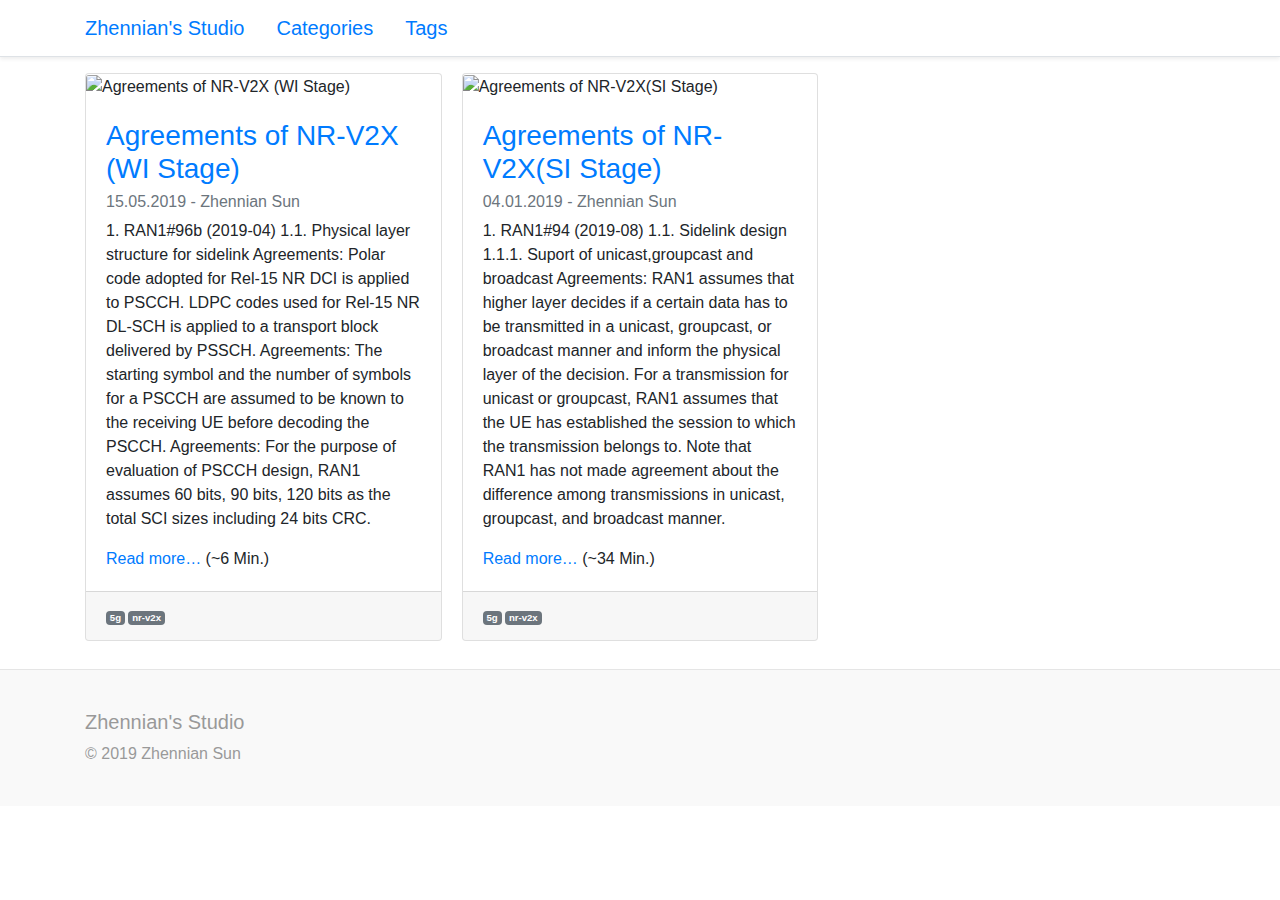
==== index.html @ 8e6d11e9 "rebuilding site 2019年05月15日 16:17:03" ====
<!DOCTYPE html>
<html lang="en-US">
    <meta charset="utf-8"><script type="application/ld+json">
    {
        "@context" : "http://schema.org",
        "@type" : "BlogPosting",
        "mainEntityOfPage": {
             "@type": "WebPage",
             "@id": "/"
        },
        "articleSection" : "",
        "name" : "Zhennian&#39;s Studio",
        "headline" : "Zhennian&#39;s Studio",
        "description" : "Text about the site""
        "inLanguage" : "en",
        "author" : "Zhennian Sun",
        "creator" : "Zhennian Sun",
        "publisher": "Zhennian Sun",
        "accountablePerson" : "Zhennian Sun",
        "copyrightHolder" : "Zhennian Sun",
        "copyrightYear" : "2019",
        "datePublished": "2019-05-15 15:51:31 +0800 CST",
        "dateModified" : "2019-05-15 15:51:31 +0800 CST",
        "url" : "/",
        "wordCount" : "0",
        "keywords" : [ "Blog" ]
    }
</script>
<title>Zhennian&#39;s Studio</title><meta name="viewport" content="width=device-width, initial-scale=1, shrink-to-fit=no">
<meta name="description" content="">
<meta name="author" content="">
<link rel="icon" href="favicon.ico">


<meta itemprop="name" content="Zhennian&#39;s Studio">
<meta itemprop="description" content="Text about the site">


<meta property="og:title" content="Zhennian&#39;s Studio" />
<meta property="og:description" content="Text about the site" />
<meta property="og:type" content="website" />
<meta property="og:url" content="/" />
<meta property="og:updated_time" content="2019-05-15T15:51:31&#43;08:00"/>

<meta name="twitter:card" content="summary"/>
<meta name="twitter:title" content="Zhennian&#39;s Studio"/>
<meta name="twitter:description" content="Text about the site"/>


<link rel="alternate" href="/index.xml" type="application/rss+xml" title="Zhennian&#39;s Studio"/>





<link rel="stylesheet" href="/css/vendor.min.05b46011155441432c1f57b66ddf9d330468154e087ecb0be34006846476f55b.css" integrity="sha256-BbRgERVUQUMsH1e2bd&#43;dMwRoFU4IfssL40AGhGR29Vs="><script type="text/x-mathjax-config">
  MathJax.Hub.Config({
      showProcessingMessages: false,
      messageStyle: "none",
      extensions: ["tex2jax.js"],
      jax: ["input/TeX", "output/HTML-CSS"],
      tex2jax: {
          inlineMath:  [ ["$", "$"] ],
          displayMath: [ ["$$","$$"] ],
          skipTags: ['script', 'noscript', 'style', 'textarea', 'pre','code','a'],
          ignoreClass:"comment-content"
      },
      "HTML-CSS": {
          availableFonts: ["STIX","TeX"],
          showMathMenu: false
      }
  });
  MathJax.Hub.Queue(["Typeset",MathJax.Hub]);
  </script>
  <script src="//cdn.bootcss.com/mathjax/2.7.0/MathJax.js?config=TeX-AMS-MML_HTMLorMML"></script><script type="text/javascript">
          var _gaq = _gaq || [];
          _gaq.push(['_setAccount', 'UA-7691209-1']);
          _gaq.push(['_trackPageview']);
        
          (function() {
              var ga = document.createElement('script'); ga.type = 'text/javascript'; ga.async = true;
              ga.src = ('https:' == document.location.protocol ? 'https://ssl' : 'http://www') + '.google-analytics.com/ga.js';
              var s = document.getElementsByTagName('script')[0]; s.parentNode.insertBefore(ga, s);
          })();
        
          document.addEventListener('DOMContentLoaded',function() {
              document.getElementById("table-of-contents").onclick = function() {
                  var elem = document.getElementById("text-table-of-contents");
                  elem.style.display = elem.style.display == "block" ? "none" : "block";
              }
          });
        
          var url = document.location.href;
          var orgsource = url.substring(0, url.lastIndexOf("."))+".org.html";
          function show_org_source(){
              document.location.href = orgsource;
          }
        </script><body><nav class="navbar navbar-light navbar-expand-lg bg-white border-bottom shadow-sm">
        
    <div class="container">
        <a class="navbar-brand text-primary" href="/">Zhennian&#39;s Studio</a>
        <a class="navbar-brand text-primary" >              </a>
        <a class="navbar-brand text-primary" href="/categories/">Categories</a>
        <a class="navbar-brand text-primary" >              </a>
        <a class="navbar-brand text-primary" href="/tags/">Tags</a>
        <button class="navbar-toggler collapsed" type="button" data-toggle="collapse" data-target="#navbarCollapse"
            aria-controls="navbarCollapse" aria-expanded="false" aria-label="Toggle navigation">
            <span class="navbar-toggler-icon"></span>
        </button>

        <div class="navbar-collapse collapse" id="navbarCollapse">

            <ul class="navbar-nav mr-auto">
                
                
            </ul>

            
        </div>
    </div>
</nav>
<main role="main">

<div class="container mt-3 mb-3">
    
        <div class="card-columns">
            


<div class="card">
    

    <img class="card-img-top" src="https://picsum.photos/360/160/?random?sig=1840b2e8827cbe1aeb7af14face8a508" alt="Agreements of NR-V2X (WI Stage)" title="Agreements of NR-V2X (WI Stage)">

    <div class="card-body">
        <h3 class="card-title"><a href="/2019/05/agreements-of-nr-v2x-wi-stage/">Agreements of NR-V2X (WI Stage)</a></h3>
        <h6 class="card-subtitle mb-2 text-muted">
            15.05.2019 - 
            Zhennian Sun
        </h6>
        
        
            <p class="card-text">1. RAN1#96b (2019-04) 1.1. Physical layer structure for sidelink Agreements:
 Polar code adopted for Rel-15 NR DCI is applied to PSCCH. LDPC codes used for Rel-15 NR DL-SCH is applied to a transport block delivered by PSSCH.  Agreements:
 The starting symbol and the number of symbols for a PSCCH are assumed to be known to the receiving UE before decoding the PSCCH.  Agreements:
 For the purpose of evaluation of PSCCH design, RAN1 assumes 60 bits, 90 bits, 120 bits as the total SCI sizes including 24 bits CRC.</p>
            <a href="/2019/05/agreements-of-nr-v2x-wi-stage/" class="card-link">Read more&hellip;</a> (~6 Min.)
        

    </div>
    <div class="card-footer">
        <small class="text-muted">
            
                
                
                    
                        <a href="/tags/#5g" class="badge badge-secondary"><span>5g</span></a>
                    
                        <a href="/tags/#nr-v2x" class="badge badge-secondary"><span>nr-v2x</span></a>
                    
                
            
        </small>
    </div>
</div>



<div class="card">
    

    <img class="card-img-top" src="https://picsum.photos/360/160/?random?sig=61c8cf39a51ea58c382cd3fb7841f7af" alt="Agreements of NR-V2X(SI Stage)" title="Agreements of NR-V2X(SI Stage)">

    <div class="card-body">
        <h3 class="card-title"><a href="/2019/01/agreements-of-nr-v2xsi-stage/">Agreements of NR-V2X(SI Stage)</a></h3>
        <h6 class="card-subtitle mb-2 text-muted">
            04.01.2019 - 
            Zhennian Sun
        </h6>
        
        
            <p class="card-text">1. RAN1#94 (2019-08) 1.1. Sidelink design 1.1.1. Suport of unicast,groupcast and broadcast Agreements:
 RAN1 assumes that higher layer decides if a certain data has to be transmitted in a unicast, groupcast, or broadcast manner and inform the physical layer of the decision. For a transmission for unicast or groupcast, RAN1 assumes that the UE has established the session to which the transmission belongs to. Note that RAN1 has not made agreement about the difference among transmissions in unicast, groupcast, and broadcast manner.</p>
            <a href="/2019/01/agreements-of-nr-v2xsi-stage/" class="card-link">Read more&hellip;</a> (~34 Min.)
        

    </div>
    <div class="card-footer">
        <small class="text-muted">
            
                
                
                    
                        <a href="/tags/#5g" class="badge badge-secondary"><span>5g</span></a>
                    
                        <a href="/tags/#nr-v2x" class="badge badge-secondary"><span>nr-v2x</span></a>
                    
                
            
        </small>
    </div>
</div>

        </div>
    
</div>




        </main><footer>
    <div class="container">
        <div class="row">
            <div class="col-3 col-md">
                <h5>Zhennian&#39;s Studio</h5>
                &copy; 2019 Zhennian Sun                
            </div>
            <div class="col-3 col-md">
                <h5>&nbsp;</h5>
                &nbsp;
            </div>
            <div class="col-3 col-md">
                <h5>&nbsp;</h5>
                &nbsp;
            </div>
        </div>
    </div>
</footer>


<script src="/js/vendor.min.3e5871eaa50b3aed8dc727d7e11c94314c0672556c7b4f2bd0dbf8dd0c00051f.js"></script> 

</body>
</html>
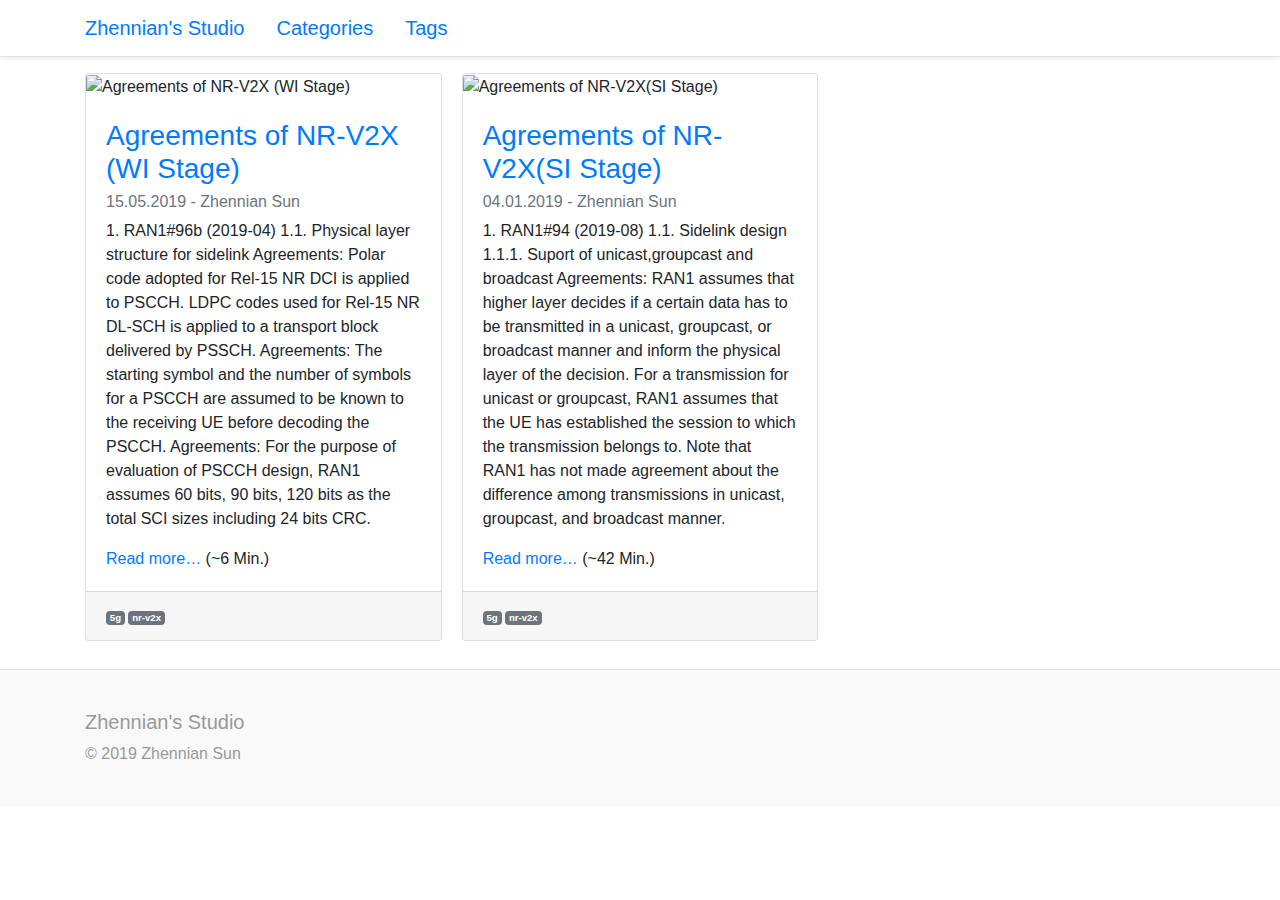
==== commit 47f624ff: "rebuilding site 2019年05月15日 16:33:41" ====
--- a/index.html
+++ b/index.html
@@ -181,7 +181,7 @@
         
             <p class="card-text">1. RAN1#94 (2019-08) 1.1. Sidelink design 1.1.1. Suport of unicast,groupcast and broadcast Agreements:
  RAN1 assumes that higher layer decides if a certain data has to be transmitted in a unicast, groupcast, or broadcast manner and inform the physical layer of the decision. For a transmission for unicast or groupcast, RAN1 assumes that the UE has established the session to which the transmission belongs to. Note that RAN1 has not made agreement about the difference among transmissions in unicast, groupcast, and broadcast manner.</p>
-            <a href="/2019/01/agreements-of-nr-v2xsi-stage/" class="card-link">Read more&hellip;</a> (~34 Min.)
+            <a href="/2019/01/agreements-of-nr-v2xsi-stage/" class="card-link">Read more&hellip;</a> (~42 Min.)
         
 
     </div>
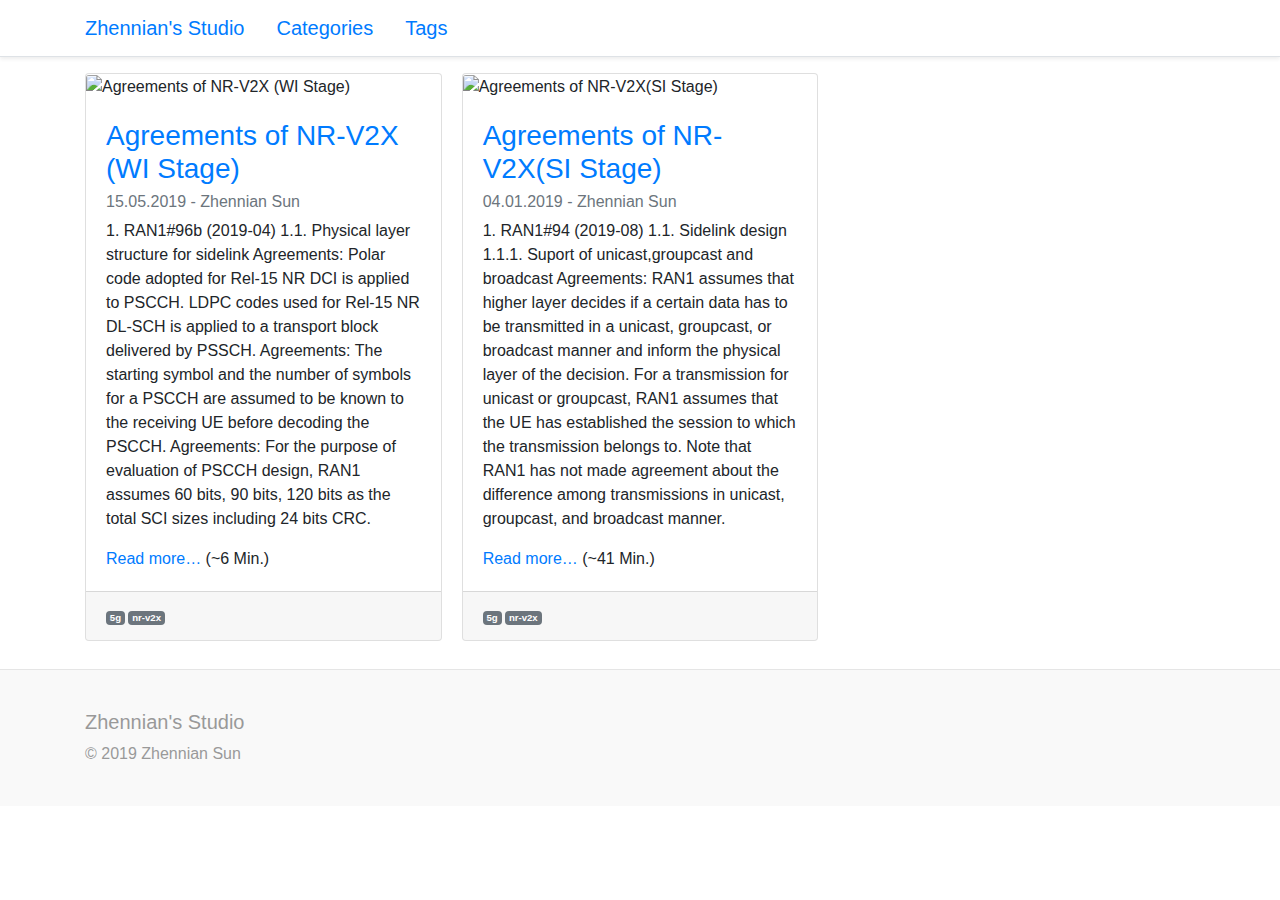
==== commit f4d10dcf: "rebuilding site 2019年05月15日 17:26:38" ====
--- a/index.html
+++ b/index.html
@@ -181,7 +181,7 @@
         
             <p class="card-text">1. RAN1#94 (2019-08) 1.1. Sidelink design 1.1.1. Suport of unicast,groupcast and broadcast Agreements:
  RAN1 assumes that higher layer decides if a certain data has to be transmitted in a unicast, groupcast, or broadcast manner and inform the physical layer of the decision. For a transmission for unicast or groupcast, RAN1 assumes that the UE has established the session to which the transmission belongs to. Note that RAN1 has not made agreement about the difference among transmissions in unicast, groupcast, and broadcast manner.</p>
-            <a href="/2019/01/agreements-of-nr-v2xsi-stage/" class="card-link">Read more&hellip;</a> (~42 Min.)
+            <a href="/2019/01/agreements-of-nr-v2xsi-stage/" class="card-link">Read more&hellip;</a> (~41 Min.)
         
 
     </div>
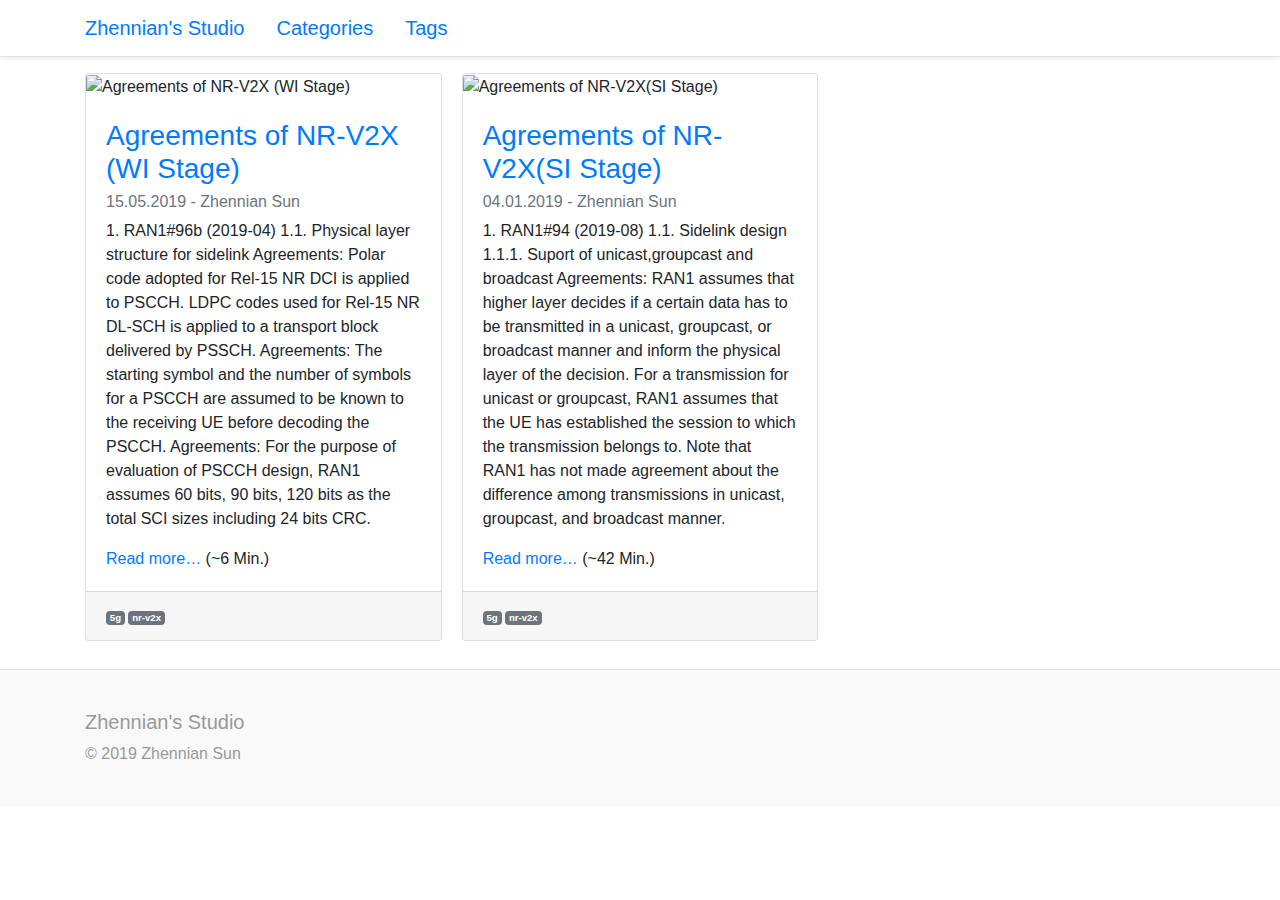
==== commit f661607a: "rebuilding site 2019年05月15日 17:28:45" ====
--- a/index.html
+++ b/index.html
@@ -181,7 +181,7 @@
         
             <p class="card-text">1. RAN1#94 (2019-08) 1.1. Sidelink design 1.1.1. Suport of unicast,groupcast and broadcast Agreements:
  RAN1 assumes that higher layer decides if a certain data has to be transmitted in a unicast, groupcast, or broadcast manner and inform the physical layer of the decision. For a transmission for unicast or groupcast, RAN1 assumes that the UE has established the session to which the transmission belongs to. Note that RAN1 has not made agreement about the difference among transmissions in unicast, groupcast, and broadcast manner.</p>
-            <a href="/2019/01/agreements-of-nr-v2xsi-stage/" class="card-link">Read more&hellip;</a> (~41 Min.)
+            <a href="/2019/01/agreements-of-nr-v2xsi-stage/" class="card-link">Read more&hellip;</a> (~42 Min.)
         
 
     </div>
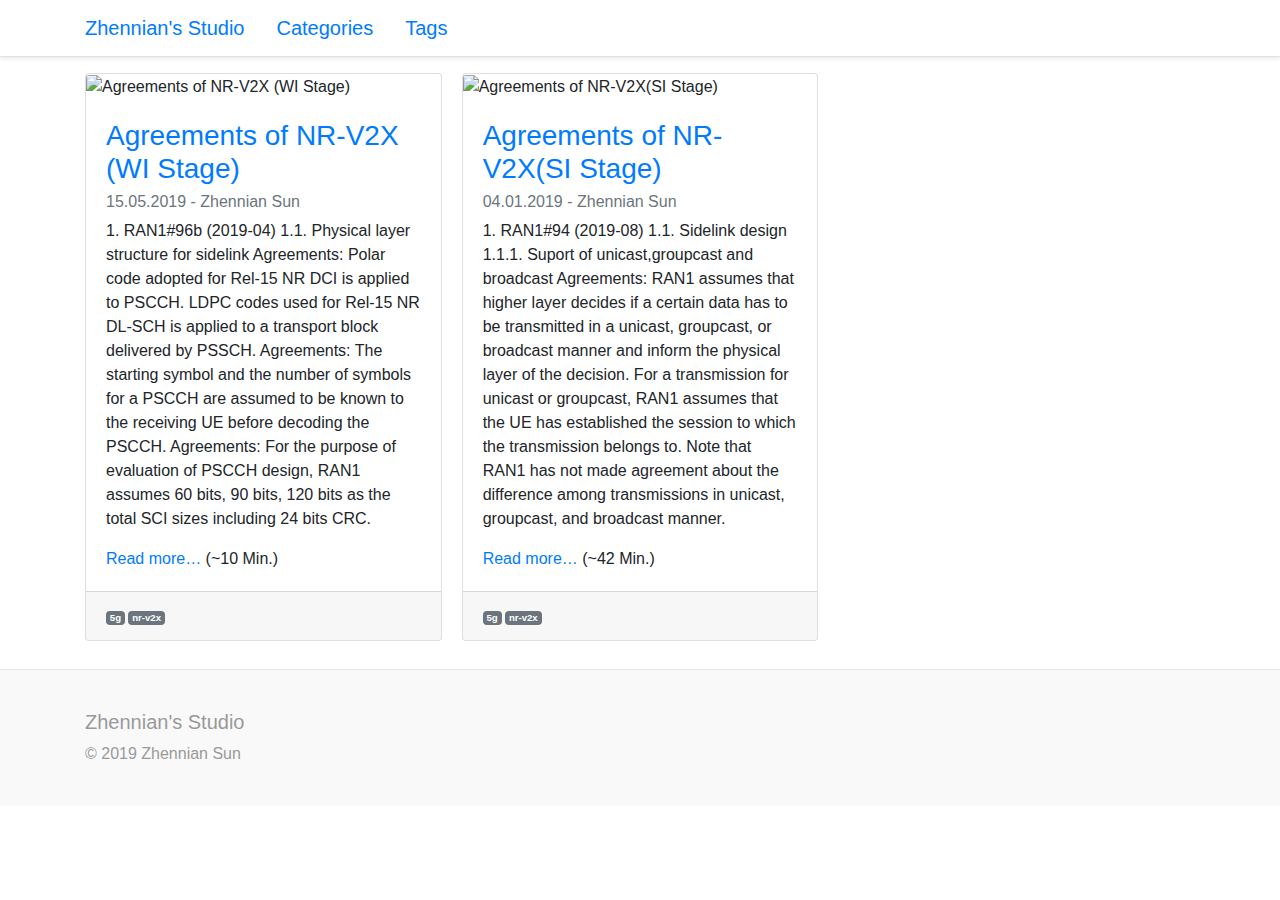
==== commit 8f1aff86: "rebuilding site 2019年05月16日 15:05:35" ====
--- a/index.html
+++ b/index.html
@@ -95,7 +95,18 @@
           function show_org_source(){
               document.location.href = orgsource;
           }
-        </script><body><nav class="navbar navbar-light navbar-expand-lg bg-white border-bottom shadow-sm">
+        </script>
+<style type="text/css">
+table
+  {
+  border-collapse:collapse;
+  }
+
+table, td, th
+  {
+  border:1px solid black;
+  }
+</style><body><nav class="navbar navbar-light navbar-expand-lg bg-white border-bottom shadow-sm">
         
     <div class="container">
         <a class="navbar-brand text-primary" href="/">Zhennian&#39;s Studio</a>
@@ -144,7 +155,7 @@
  Polar code adopted for Rel-15 NR DCI is applied to PSCCH. LDPC codes used for Rel-15 NR DL-SCH is applied to a transport block delivered by PSSCH.  Agreements:
  The starting symbol and the number of symbols for a PSCCH are assumed to be known to the receiving UE before decoding the PSCCH.  Agreements:
  For the purpose of evaluation of PSCCH design, RAN1 assumes 60 bits, 90 bits, 120 bits as the total SCI sizes including 24 bits CRC.</p>
-            <a href="/2019/05/agreements-of-nr-v2x-wi-stage/" class="card-link">Read more&hellip;</a> (~6 Min.)
+            <a href="/2019/05/agreements-of-nr-v2x-wi-stage/" class="card-link">Read more&hellip;</a> (~10 Min.)
         
 
     </div>
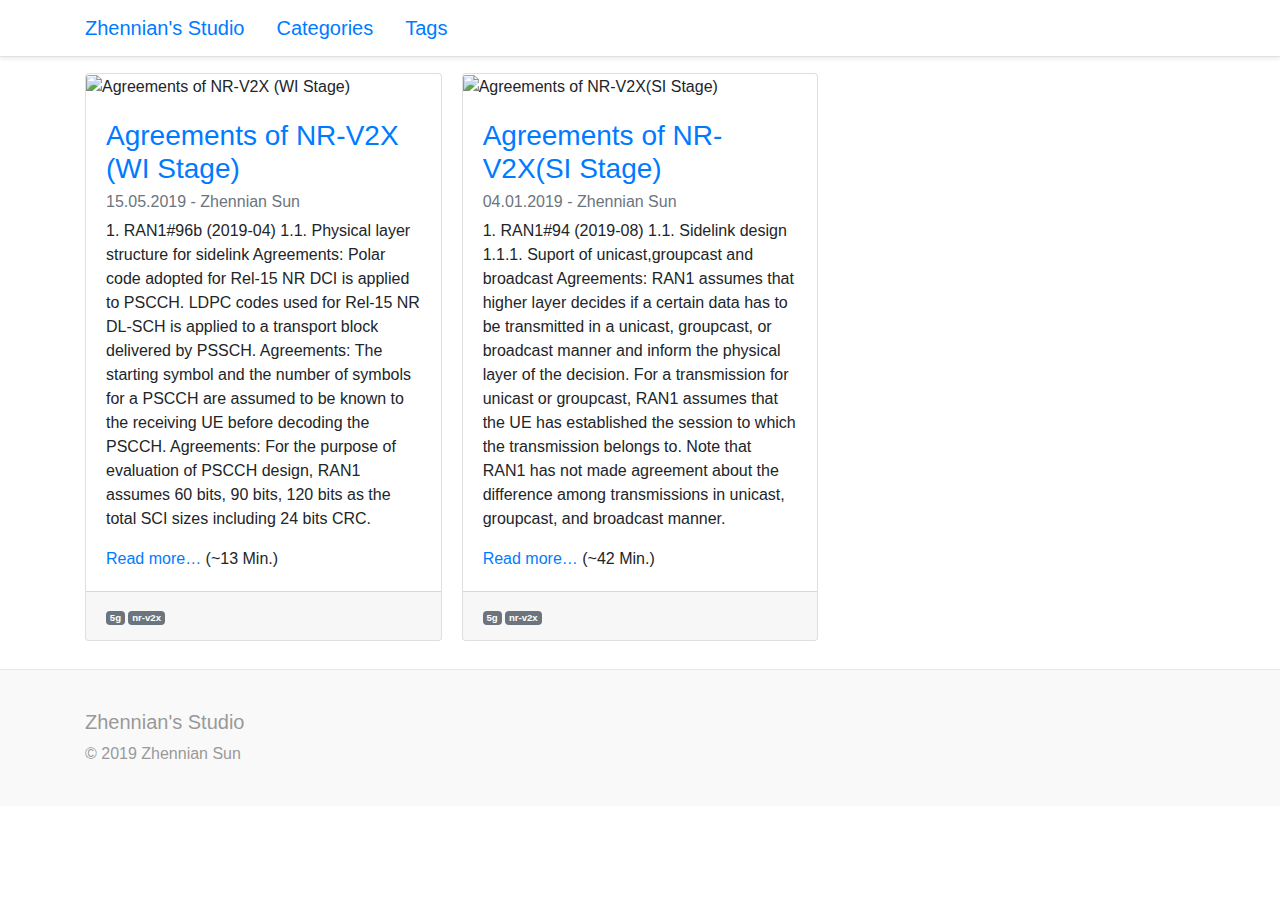
==== commit 54d30b4c: "rebuilding site 2019年05月20日 13:54:26" ====
--- a/index.html
+++ b/index.html
@@ -155,7 +155,7 @@
  Polar code adopted for Rel-15 NR DCI is applied to PSCCH. LDPC codes used for Rel-15 NR DL-SCH is applied to a transport block delivered by PSSCH.  Agreements:
  The starting symbol and the number of symbols for a PSCCH are assumed to be known to the receiving UE before decoding the PSCCH.  Agreements:
  For the purpose of evaluation of PSCCH design, RAN1 assumes 60 bits, 90 bits, 120 bits as the total SCI sizes including 24 bits CRC.</p>
-            <a href="/2019/05/agreements-of-nr-v2x-wi-stage/" class="card-link">Read more&hellip;</a> (~10 Min.)
+            <a href="/2019/05/agreements-of-nr-v2x-wi-stage/" class="card-link">Read more&hellip;</a> (~13 Min.)
         
 
     </div>
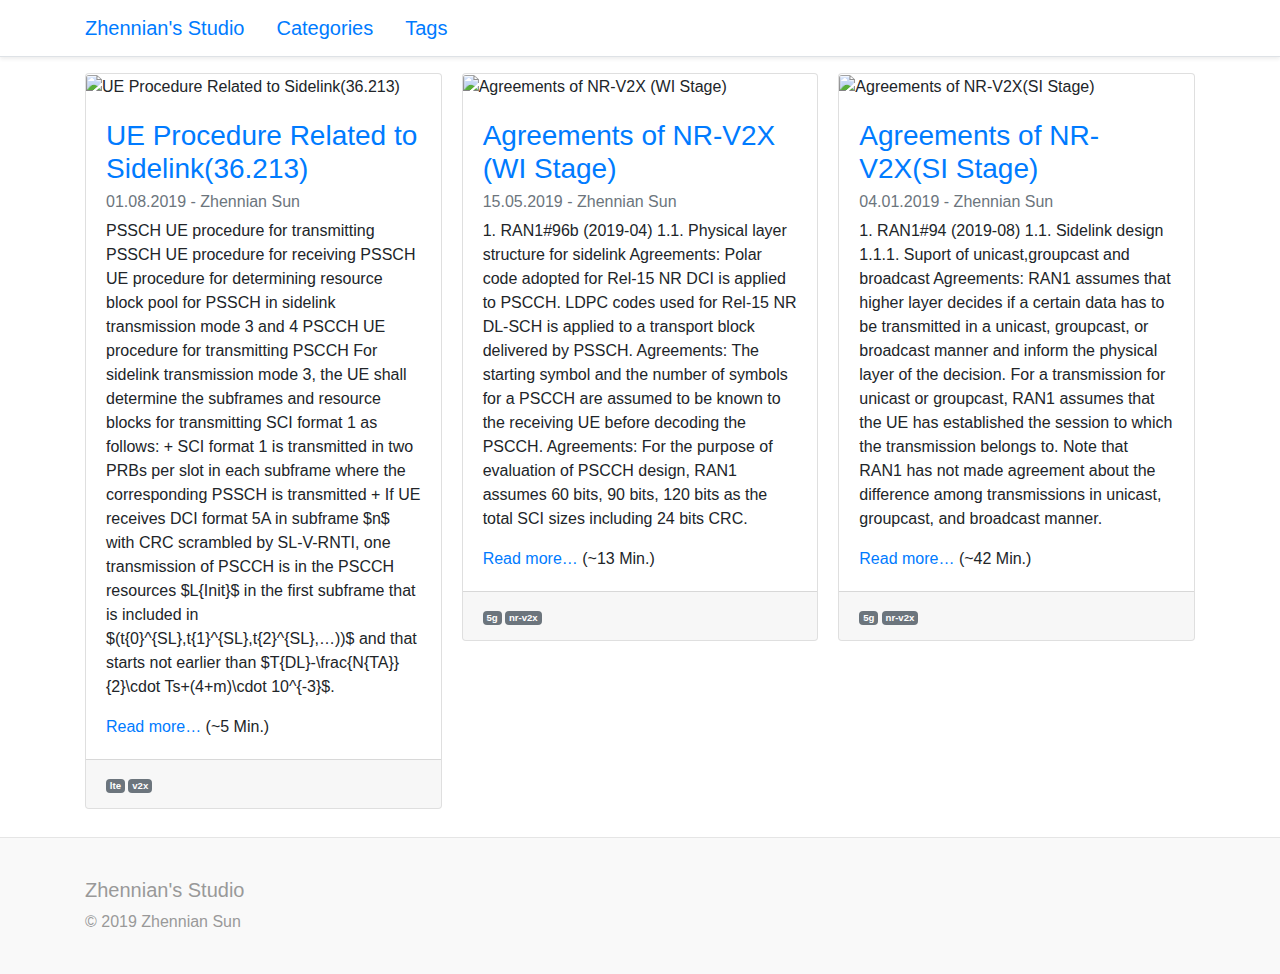
==== commit bd866042: "rebuilding site 2019年08月 1日 14:27:56" ====
--- a/index.html
+++ b/index.html
@@ -19,8 +19,8 @@
         "accountablePerson" : "Zhennian Sun",
         "copyrightHolder" : "Zhennian Sun",
         "copyrightYear" : "2019",
-        "datePublished": "2019-05-15 15:51:31 +0800 CST",
-        "dateModified" : "2019-05-15 15:51:31 +0800 CST",
+        "datePublished": "2019-08-01 10:58:22 +0800 CST",
+        "dateModified" : "2019-08-01 10:58:22 +0800 CST",
         "url" : "/",
         "wordCount" : "0",
         "keywords" : [ "Blog" ]
@@ -40,7 +40,7 @@
 <meta property="og:description" content="Text about the site" />
 <meta property="og:type" content="website" />
 <meta property="og:url" content="/" />
-<meta property="og:updated_time" content="2019-05-15T15:51:31&#43;08:00"/>
+<meta property="og:updated_time" content="2019-08-01T10:58:22&#43;08:00"/>
 
 <meta name="twitter:card" content="summary"/>
 <meta name="twitter:title" content="Zhennian&#39;s Studio"/>
@@ -141,6 +141,42 @@
 <div class="card">
     
 
+    <img class="card-img-top" src="https://picsum.photos/360/160/?random?sig=8694b4fbd62b9fad7b881e4cca6dcce1" alt="UE Procedure Related to Sidelink(36.213)" title="UE Procedure Related to Sidelink(36.213)">
+
+    <div class="card-body">
+        <h3 class="card-title"><a href="/2019/08/ue-procedure-related-to-sidelink36.213/">UE Procedure Related to Sidelink(36.213)</a></h3>
+        <h6 class="card-subtitle mb-2 text-muted">
+            01.08.2019 - 
+            Zhennian Sun
+        </h6>
+        
+        
+            <p class="card-text">PSSCH UE procedure for transmitting PSSCH UE procedure for receiving PSSCH UE procedure for determining resource block pool for PSSCH in sidelink transmission mode 3 and 4 PSCCH UE procedure for transmitting PSCCH For sidelink transmission mode 3, the UE shall determine the subframes and resource blocks for transmitting SCI format 1 as follows: + SCI format 1 is transmitted in two PRBs per slot in each subframe where the corresponding PSSCH is transmitted + If UE receives DCI format 5A in subframe $n$ with CRC scrambled by SL-V-RNTI, one transmission of PSCCH is in the PSCCH resources $L{Init}$ in the first subframe that is included in $(t{0}^{SL},t{1}^{SL},t{2}^{SL},&hellip;))$ and that starts not earlier than $T{DL}-\frac{N{TA}}{2}\cdot Ts+(4+m)\cdot 10^{-3}$.</p>
+            <a href="/2019/08/ue-procedure-related-to-sidelink36.213/" class="card-link">Read more&hellip;</a> (~5 Min.)
+        
+
+    </div>
+    <div class="card-footer">
+        <small class="text-muted">
+            
+                
+                
+                    
+                        <a href="/tags/#lte" class="badge badge-secondary"><span>lte</span></a>
+                    
+                        <a href="/tags/#v2x" class="badge badge-secondary"><span>v2x</span></a>
+                    
+                
+            
+        </small>
+    </div>
+</div>
+
+
+
+<div class="card">
+    
+
     <img class="card-img-top" src="https://picsum.photos/360/160/?random?sig=1840b2e8827cbe1aeb7af14face8a508" alt="Agreements of NR-V2X (WI Stage)" title="Agreements of NR-V2X (WI Stage)">
 
     <div class="card-body">
